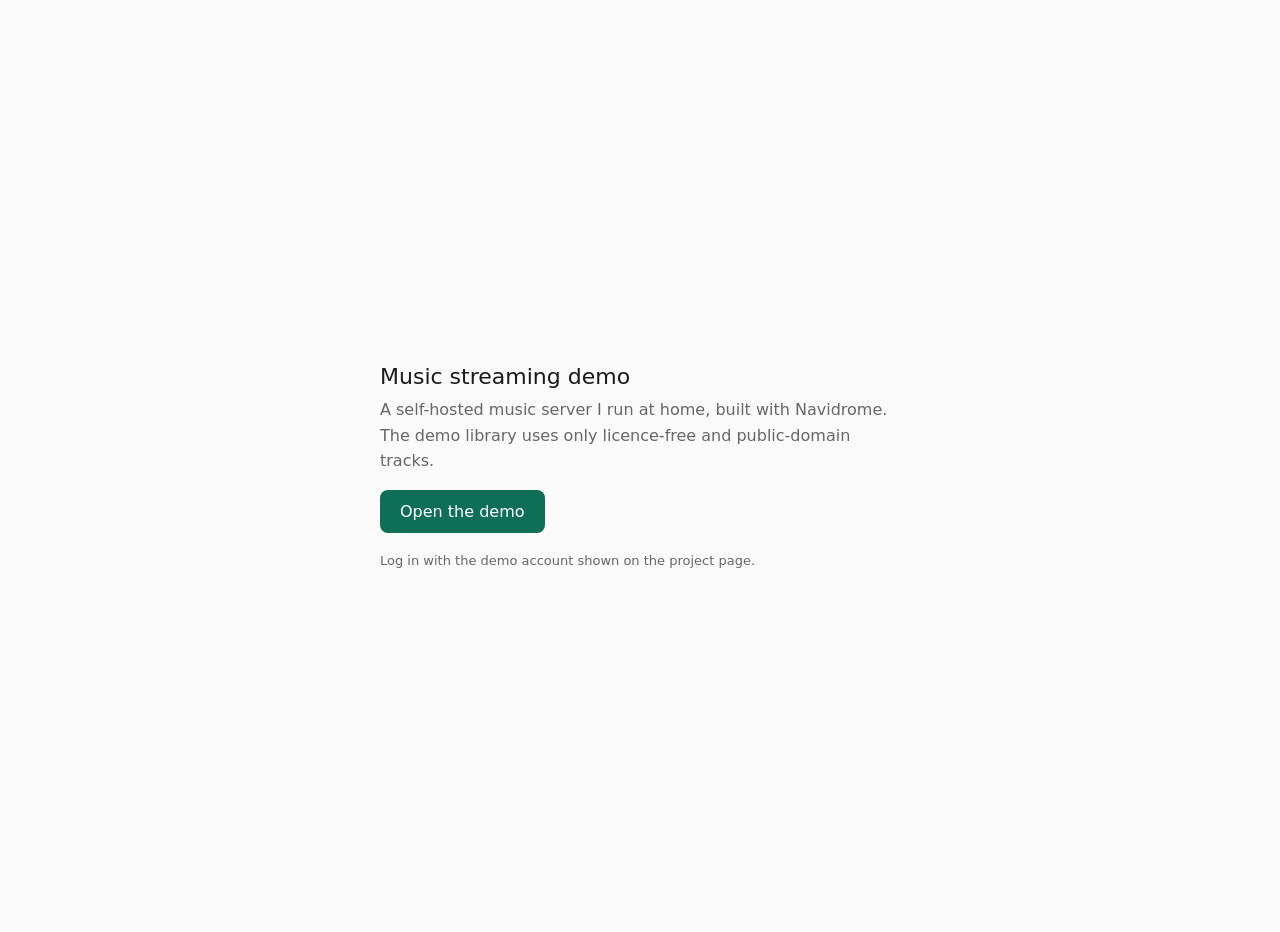
==== music/index.html @ d391514f "Add music demo page" ====
<!doctype html>
<html lang="en">
<head>
  <meta charset="utf-8">
  <meta name="viewport" content="width=device-width, initial-scale=1">
  <title>Music demo · Venkatesh Prabu</title>
  <meta name="description" content="Live demo of my self-hosted Navidrome music server.">
  <style>
    :root { color-scheme: light dark; --fg: #1a1a1a; --bg: #fafafa; --muted: #666; --accent: #0f6e56; }
    @media (prefers-color-scheme: dark) { :root { --fg: #eaeaea; --bg: #111; --muted: #aaa; --accent: #5dcaa5; } }
    body { margin: 0; font-family: system-ui, sans-serif; background: var(--bg); color: var(--fg);
           min-height: 100vh; display: flex; align-items: center; justify-content: center; padding: 16px; }
    main { max-width: 520px; text-align: left; }
    h1 { font-size: 22px; font-weight: 500; margin: 0 0 8px; }
    p { line-height: 1.6; color: var(--muted); margin: 0 0 16px; }
    a.button { display: inline-block; padding: 12px 20px; border-radius: 8px; background: var(--accent);
               color: #fff; text-decoration: none; font-weight: 500; }
    small { display: block; margin-top: 20px; color: var(--muted); font-size: 13px; }
  </style>
</head>
<body>
  <main>
    <h1>Music streaming demo</h1>
    <p>A self-hosted music server I run at home, built with Navidrome. The demo library uses only licence-free and public-domain tracks.</p>
    <a class="button" href="https://linus.tail16ef75.ts.net/">Open the demo</a>
    <small>Log in with the demo account shown on the project page.</small>
  </main>
</body>
</html>
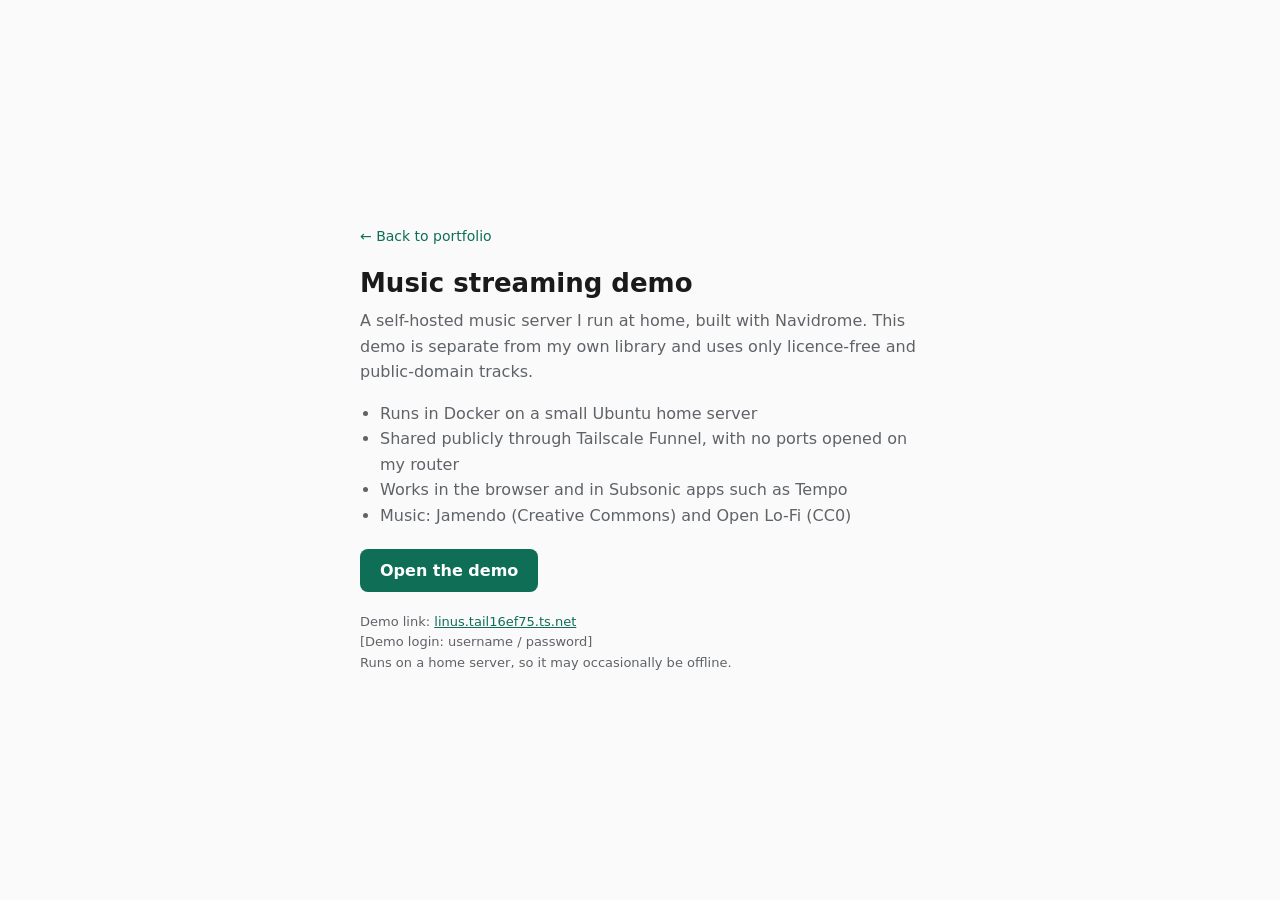
==== commit 196e9a72: "Add sample portfolio home page" ====
--- a/music/index.html
+++ b/music/index.html
@@ -6,24 +6,38 @@
   <title>Music demo · Venkatesh Prabu</title>
   <meta name="description" content="Live demo of my self-hosted Navidrome music server.">
   <style>
-    :root { color-scheme: light dark; --fg: #1a1a1a; --bg: #fafafa; --muted: #666; --accent: #0f6e56; }
-    @media (prefers-color-scheme: dark) { :root { --fg: #eaeaea; --bg: #111; --muted: #aaa; --accent: #5dcaa5; } }
-    body { margin: 0; font-family: system-ui, sans-serif; background: var(--bg); color: var(--fg);
+    :root { color-scheme: light dark; --fg: #1a1a1a; --bg: #fafafa; --muted: #5f6368; --accent: #0f6e56; --accent-fg: #fff; }
+    @media (prefers-color-scheme: dark) { :root { --fg: #ececec; --bg: #0f1112; --muted: #a3a8ab; --accent: #5dcaa5; --accent-fg: #0b1f19; } }
+    * { box-sizing: border-box; }
+    body { margin: 0; font-family: system-ui, -apple-system, "Segoe UI", sans-serif; background: var(--bg); color: var(--fg);
            min-height: 100vh; display: flex; align-items: center; justify-content: center; padding: 16px; }
-    main { max-width: 520px; text-align: left; }
-    h1 { font-size: 22px; font-weight: 500; margin: 0 0 8px; }
-    p { line-height: 1.6; color: var(--muted); margin: 0 0 16px; }
+    main { max-width: 560px; }
+    a { color: var(--accent); }
+    .back { display: inline-block; margin-bottom: 24px; font-size: 14px; text-decoration: none; }
+    h1 { font-size: 26px; font-weight: 600; margin: 0 0 10px; }
+    p, li { line-height: 1.6; color: var(--muted); }
+    p { margin: 0 0 16px; }
+    ul { padding-left: 20px; margin: 0 0 20px; }
     a.button { display: inline-block; padding: 12px 20px; border-radius: 8px; background: var(--accent);
-               color: #fff; text-decoration: none; font-weight: 500; }
-    small { display: block; margin-top: 20px; color: var(--muted); font-size: 13px; }
+               color: var(--accent-fg); text-decoration: none; font-weight: 550; }
+    small { display: block; margin-top: 20px; color: var(--muted); font-size: 13px; line-height: 1.6; }
   </style>
 </head>
 <body>
   <main>
+    <a class="back" href="/">← Back to portfolio</a>
     <h1>Music streaming demo</h1>
-    <p>A self-hosted music server I run at home, built with Navidrome. The demo library uses only licence-free and public-domain tracks.</p>
-    <a class="button" href="https://linus.tail16ef75.ts.net/">Open the demo</a>
-    <small>Log in with the demo account shown on the project page.</small>
+    <p>A self-hosted music server I run at home, built with Navidrome. This demo is separate from my own library and uses only licence-free and public-domain tracks.</p>
+    <ul>
+      <li>Runs in Docker on a small Ubuntu home server</li>
+      <li>Shared publicly through Tailscale Funnel, with no ports opened on my router</li>
+      <li>Works in the browser and in Subsonic apps such as Tempo</li>
+      <li>Music: Jamendo (Creative Commons) and Open Lo-Fi (CC0)</li>
+    </ul>
+    <a class="button" href="https://linus.tail16ef75.ts.net/" target="_blank" rel="noopener">Open the demo</a>
+    <small>Demo link: <a href="https://linus.tail16ef75.ts.net/" target="_blank" rel="noopener">linus.tail16ef75.ts.net</a><br>
+      [Demo login: username / password]<br>
+      Runs on a home server, so it may occasionally be offline.</small>
   </main>
 </body>
 </html>
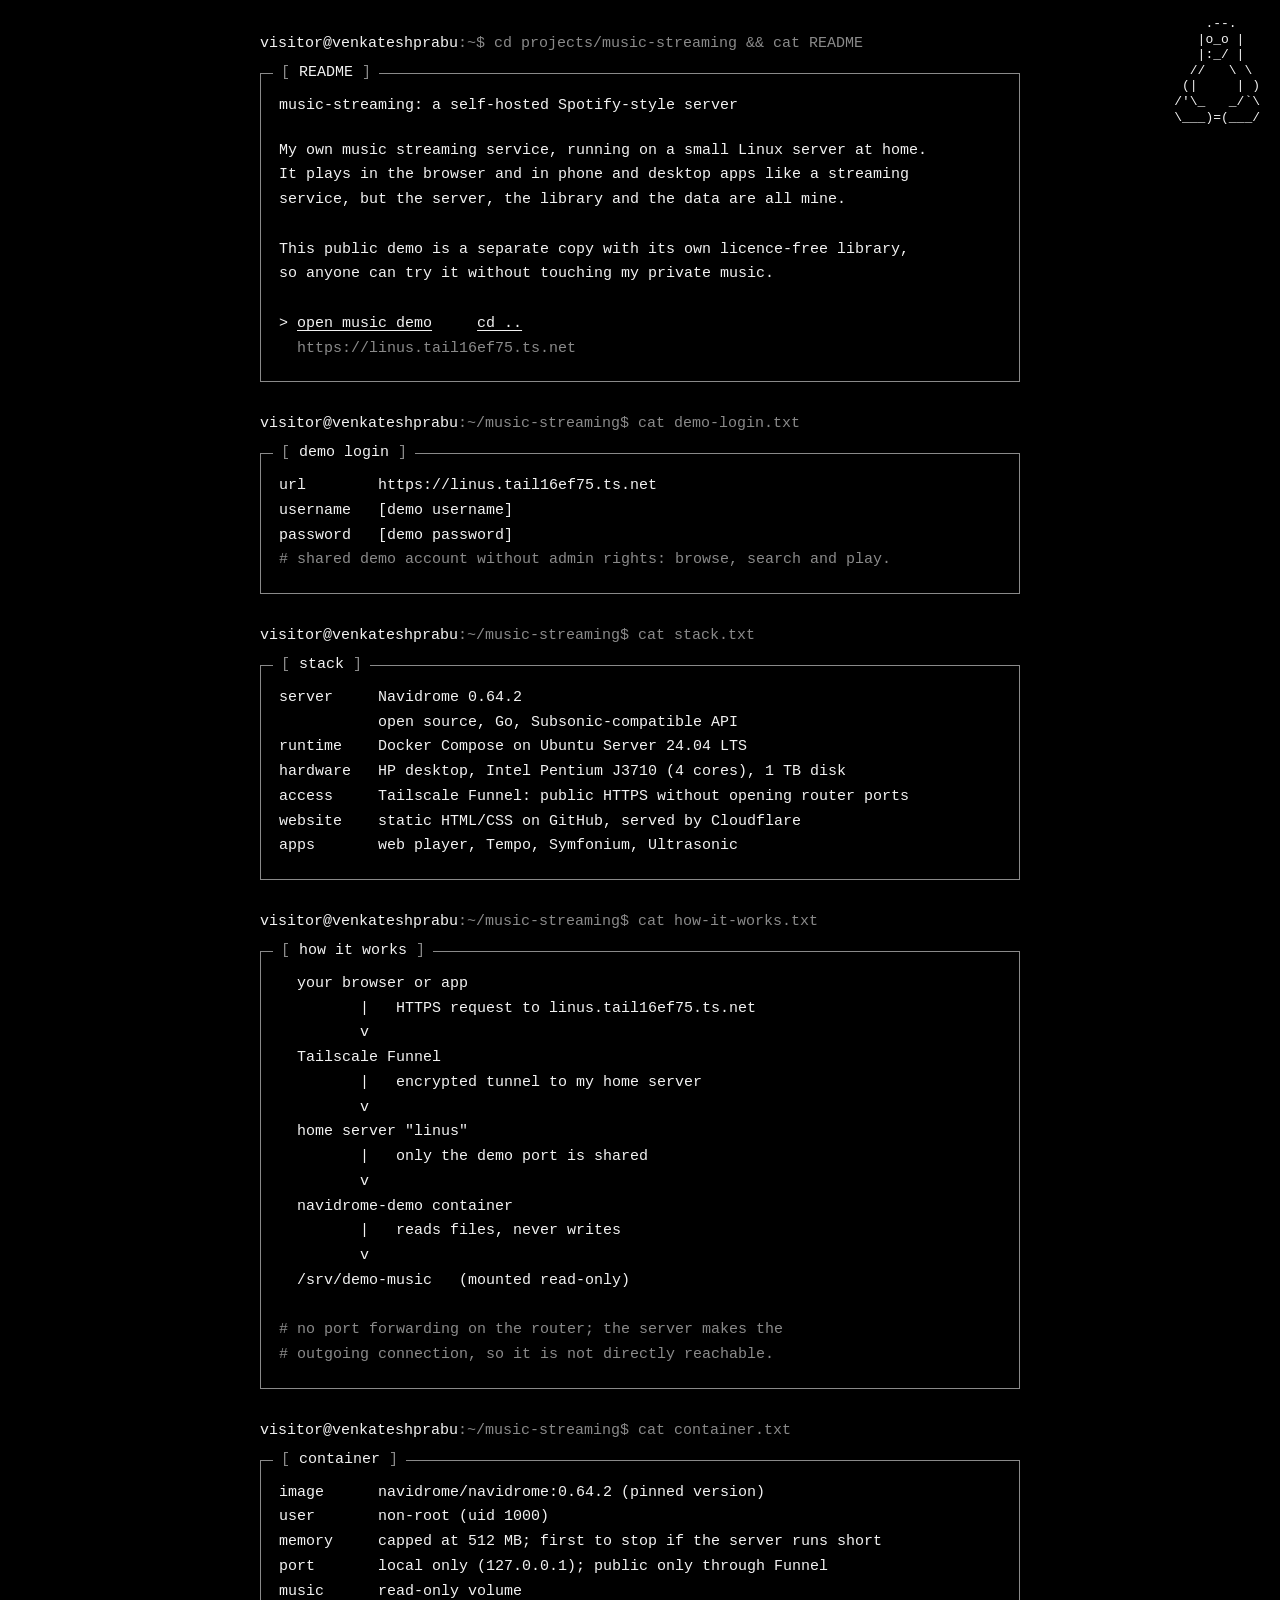
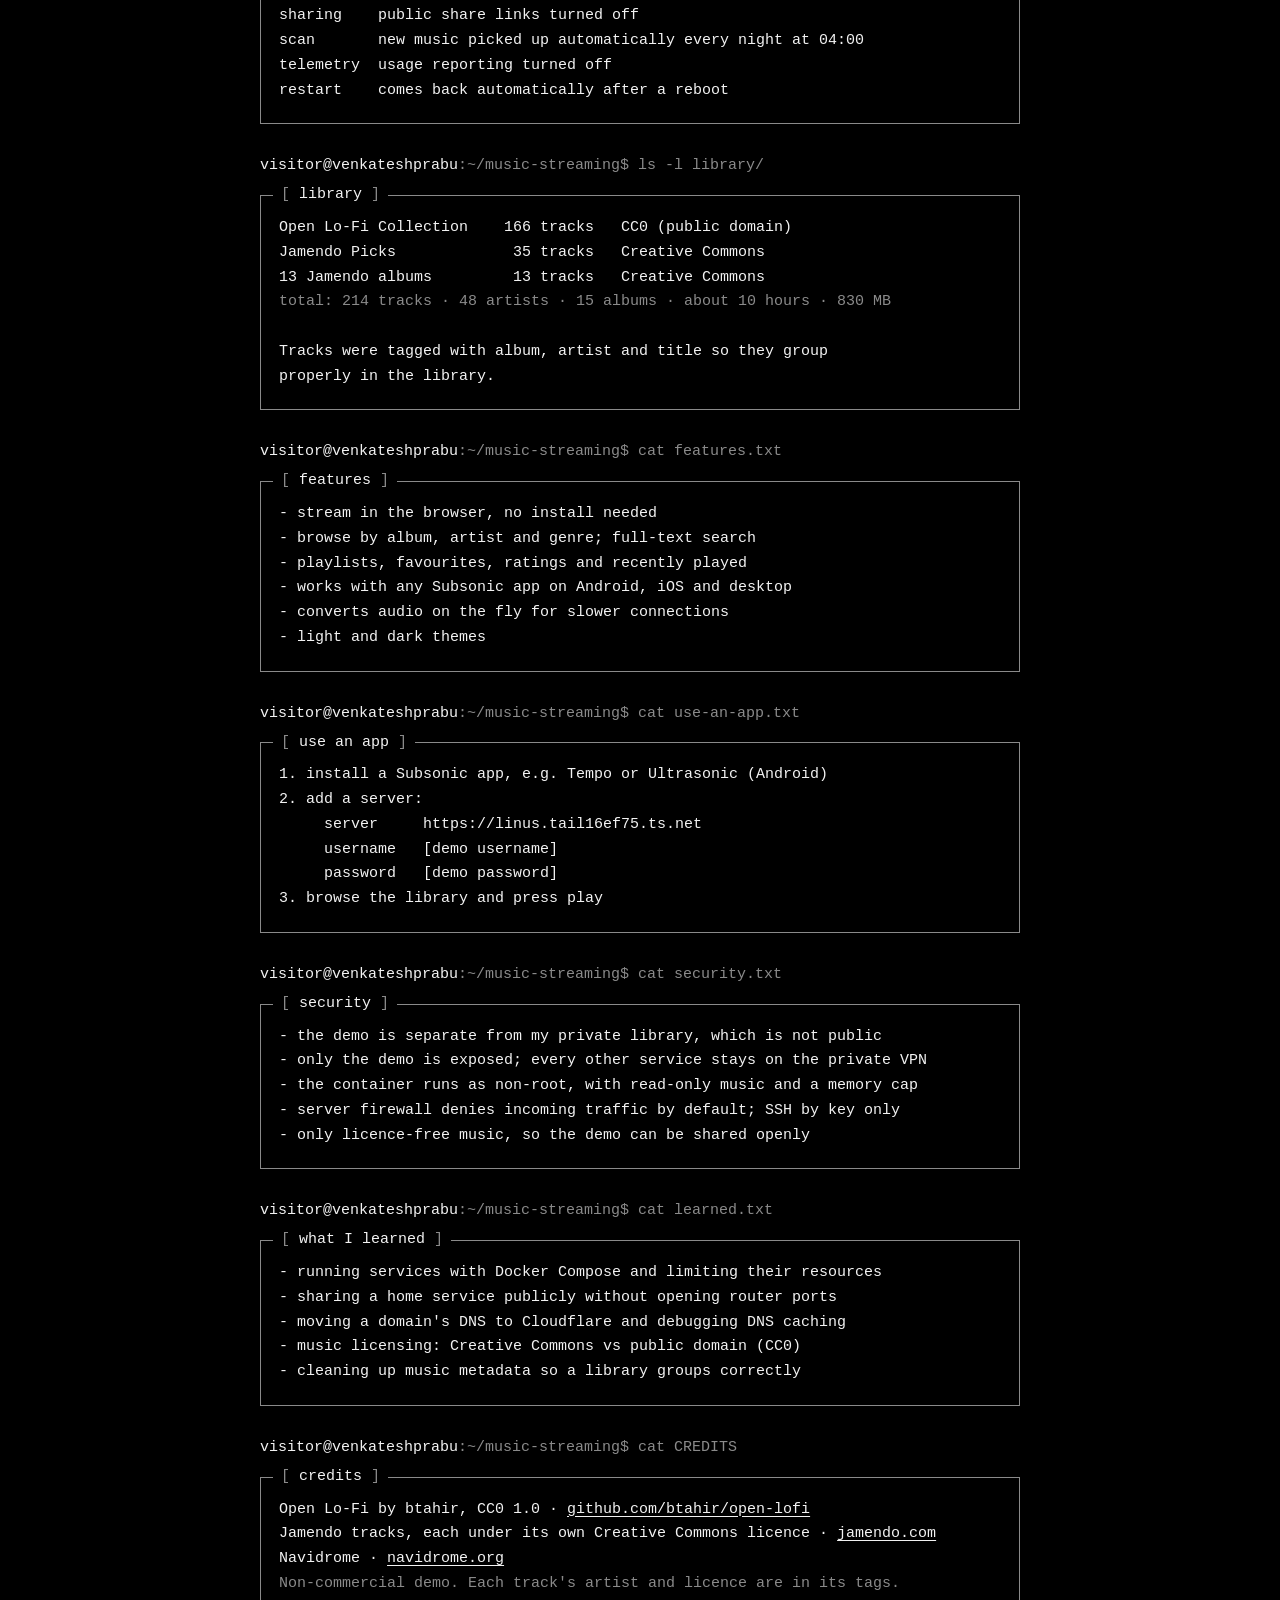
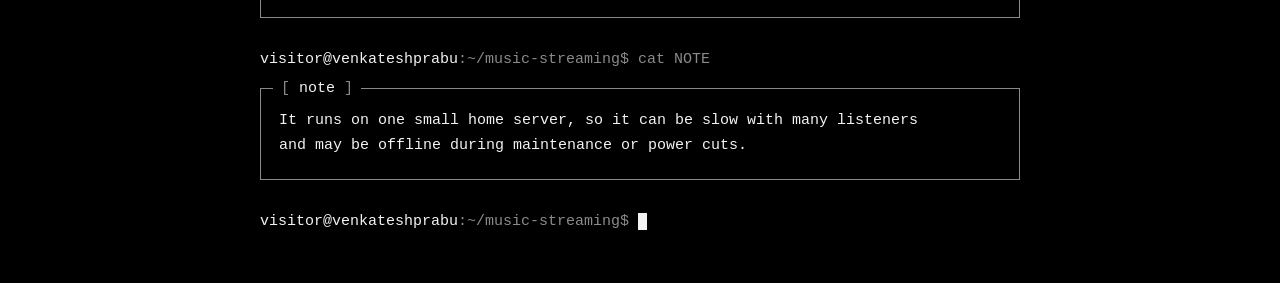
==== commit a788da79: "Boxed sections with more detail" ====
--- a/music/index.html
+++ b/music/index.html
@@ -3,41 +3,162 @@
 <head>
   <meta charset="utf-8">
   <meta name="viewport" content="width=device-width, initial-scale=1">
-  <title>Music demo · Venkatesh Prabu</title>
-  <meta name="description" content="Live demo of my self-hosted Navidrome music server.">
-  <style>
-    :root { color-scheme: light dark; --fg: #1a1a1a; --bg: #fafafa; --muted: #5f6368; --accent: #0f6e56; --accent-fg: #fff; }
-    @media (prefers-color-scheme: dark) { :root { --fg: #ececec; --bg: #0f1112; --muted: #a3a8ab; --accent: #5dcaa5; --accent-fg: #0b1f19; } }
-    * { box-sizing: border-box; }
-    body { margin: 0; font-family: system-ui, -apple-system, "Segoe UI", sans-serif; background: var(--bg); color: var(--fg);
-           min-height: 100vh; display: flex; align-items: center; justify-content: center; padding: 16px; }
-    main { max-width: 560px; }
-    a { color: var(--accent); }
-    .back { display: inline-block; margin-bottom: 24px; font-size: 14px; text-decoration: none; }
-    h1 { font-size: 26px; font-weight: 600; margin: 0 0 10px; }
-    p, li { line-height: 1.6; color: var(--muted); }
-    p { margin: 0 0 16px; }
-    ul { padding-left: 20px; margin: 0 0 20px; }
-    a.button { display: inline-block; padding: 12px 20px; border-radius: 8px; background: var(--accent);
-               color: var(--accent-fg); text-decoration: none; font-weight: 550; }
-    small { display: block; margin-top: 20px; color: var(--muted); font-size: 13px; line-height: 1.6; }
-  </style>
+  <title>Music streaming · Venkatesh Prabu</title>
+  <meta name="description" content="Self-hosted music streaming with Navidrome on a Linux home server, with a public demo.">
+  <link rel="stylesheet" href="/style.css">
 </head>
 <body>
-  <main>
-    <a class="back" href="/">← Back to portfolio</a>
-    <h1>Music streaming demo</h1>
-    <p>A self-hosted music server I run at home, built with Navidrome. This demo is separate from my own library and uses only licence-free and public-domain tracks.</p>
-    <ul>
-      <li>Runs in Docker on a small Ubuntu home server</li>
-      <li>Shared publicly through Tailscale Funnel, with no ports opened on my router</li>
-      <li>Works in the browser and in Subsonic apps such as Tempo</li>
-      <li>Music: Jamendo (Creative Commons) and Open Lo-Fi (CC0)</li>
-    </ul>
-    <a class="button" href="https://linus.tail16ef75.ts.net/" target="_blank" rel="noopener">Open the demo</a>
-    <small>Demo link: <a href="https://linus.tail16ef75.ts.net/" target="_blank" rel="noopener">linus.tail16ef75.ts.net</a><br>
-      [Demo login: username / password]<br>
-      Runs on a home server, so it may occasionally be offline.</small>
-  </main>
+<pre class="tux" aria-label="Tux, the Linux penguin">    .--.
+   |o_o |
+   |:_/ |
+  //   \ \
+ (|     | )
+/'\_   _/`\
+\___)=(___/</pre>
+
+<main>
+<div class="prompt"><b>visitor@venkateshprabu</b>:~$ cd projects/music-streaming && cat README</div>
+<section class="box">
+  <h2>README</h2>
+  <h1 class="out">music-streaming: a self-hosted Spotify-style server</h1>
+  <p class="out">My own music streaming service, running on a small Linux server at home.
+It plays in the browser and in phone and desktop apps like a streaming
+service, but the server, the library and the data are all mine.
+
+This public demo is a separate copy with its own licence-free library,
+so anyone can try it without touching my private music.
+
+&gt; <a href="https://linus.tail16ef75.ts.net/" target="_blank" rel="noopener">open music demo</a>     <a href="/">cd ..</a>
+<span class="dim">  https://linus.tail16ef75.ts.net</span></p>
+</section>
+
+<div class="prompt"><b>visitor@venkateshprabu</b>:~/music-streaming$ cat demo-login.txt</div>
+<section class="box">
+  <h2>demo login</h2>
+  <p class="out">url        https://linus.tail16ef75.ts.net
+username   [demo username]
+password   [demo password]
+<span class="dim"># shared demo account without admin rights: browse, search and play.</span></p>
+</section>
+
+<div class="prompt"><b>visitor@venkateshprabu</b>:~/music-streaming$ cat stack.txt</div>
+<section class="box">
+  <h2>stack</h2>
+  <p class="out">server     Navidrome 0.64.2
+           open source, Go, Subsonic-compatible API
+runtime    Docker Compose on Ubuntu Server 24.04 LTS
+hardware   HP desktop, Intel Pentium J3710 (4 cores), 1 TB disk
+access     Tailscale Funnel: public HTTPS without opening router ports
+website    static HTML/CSS on GitHub, served by Cloudflare
+apps       web player, Tempo, Symfonium, Ultrasonic</p>
+</section>
+
+<div class="prompt"><b>visitor@venkateshprabu</b>:~/music-streaming$ cat how-it-works.txt</div>
+<section class="box">
+  <h2>how it works</h2>
+  <p class="out">  your browser or app
+         |   HTTPS request to linus.tail16ef75.ts.net
+         v
+  Tailscale Funnel
+         |   encrypted tunnel to my home server
+         v
+  home server "linus"
+         |   only the demo port is shared
+         v
+  navidrome-demo container
+         |   reads files, never writes
+         v
+  /srv/demo-music   (mounted read-only)
+
+<span class="dim"># no port forwarding on the router; the server makes the
+# outgoing connection, so it is not directly reachable.</span></p>
+</section>
+
+<div class="prompt"><b>visitor@venkateshprabu</b>:~/music-streaming$ cat container.txt</div>
+<section class="box">
+  <h2>container</h2>
+  <p class="out">image      navidrome/navidrome:0.64.2 (pinned version)
+user       non-root (uid 1000)
+memory     capped at 512 MB; first to stop if the server runs short
+port       local only (127.0.0.1); public only through Funnel
+music      read-only volume
+sharing    public share links turned off
+scan       new music picked up automatically every night at 04:00
+telemetry  usage reporting turned off
+restart    comes back automatically after a reboot</p>
+</section>
+
+<div class="prompt"><b>visitor@venkateshprabu</b>:~/music-streaming$ ls -l library/</div>
+<section class="box">
+  <h2>library</h2>
+  <p class="out">Open Lo-Fi Collection    166 tracks   CC0 (public domain)
+Jamendo Picks             35 tracks   Creative Commons
+13 Jamendo albums         13 tracks   Creative Commons
+<span class="dim">total: 214 tracks · 48 artists · 15 albums · about 10 hours · 830 MB</span>
+
+Tracks were tagged with album, artist and title so they group
+properly in the library.</p>
+</section>
+
+<div class="prompt"><b>visitor@venkateshprabu</b>:~/music-streaming$ cat features.txt</div>
+<section class="box">
+  <h2>features</h2>
+  <p class="out">- stream in the browser, no install needed
+- browse by album, artist and genre; full-text search
+- playlists, favourites, ratings and recently played
+- works with any Subsonic app on Android, iOS and desktop
+- converts audio on the fly for slower connections
+- light and dark themes</p>
+</section>
+
+<div class="prompt"><b>visitor@venkateshprabu</b>:~/music-streaming$ cat use-an-app.txt</div>
+<section class="box">
+  <h2>use an app</h2>
+  <p class="out">1. install a Subsonic app, e.g. Tempo or Ultrasonic (Android)
+2. add a server:
+     server     https://linus.tail16ef75.ts.net
+     username   [demo username]
+     password   [demo password]
+3. browse the library and press play</p>
+</section>
+
+<div class="prompt"><b>visitor@venkateshprabu</b>:~/music-streaming$ cat security.txt</div>
+<section class="box">
+  <h2>security</h2>
+  <p class="out">- the demo is separate from my private library, which is not public
+- only the demo is exposed; every other service stays on the private VPN
+- the container runs as non-root, with read-only music and a memory cap
+- server firewall denies incoming traffic by default; SSH by key only
+- only licence-free music, so the demo can be shared openly</p>
+</section>
+
+<div class="prompt"><b>visitor@venkateshprabu</b>:~/music-streaming$ cat learned.txt</div>
+<section class="box">
+  <h2>what I learned</h2>
+  <p class="out">- running services with Docker Compose and limiting their resources
+- sharing a home service publicly without opening router ports
+- moving a domain's DNS to Cloudflare and debugging DNS caching
+- music licensing: Creative Commons vs public domain (CC0)
+- cleaning up music metadata so a library groups correctly</p>
+</section>
+
+<div class="prompt"><b>visitor@venkateshprabu</b>:~/music-streaming$ cat CREDITS</div>
+<section class="box">
+  <h2>credits</h2>
+  <p class="out">Open Lo-Fi by btahir, CC0 1.0 · <a href="https://github.com/btahir/open-lofi" target="_blank" rel="noopener">github.com/btahir/open-lofi</a>
+Jamendo tracks, each under its own Creative Commons licence · <a href="https://www.jamendo.com" target="_blank" rel="noopener">jamendo.com</a>
+Navidrome · <a href="https://www.navidrome.org" target="_blank" rel="noopener">navidrome.org</a>
+<span class="dim">Non-commercial demo. Each track's artist and licence are in its tags.</span></p>
+</section>
+
+<div class="prompt"><b>visitor@venkateshprabu</b>:~/music-streaming$ cat NOTE</div>
+<section class="box">
+  <h2>note</h2>
+  <p class="out">It runs on one small home server, so it can be slow with many listeners
+and may be offline during maintenance or power cuts.</p>
+</section>
+
+<div class="prompt"><b>visitor@venkateshprabu</b>:~/music-streaming$ <span class="cursor" aria-hidden="true"></span></div>
+</main>
 </body>
 </html>
--- a/style.css
+++ b/style.css
@@ -0,0 +1,41 @@
+/* Shared terminal theme for venkateshprabu.me */
+:root { color-scheme: dark; --bg: #000; --fg: #f2f2f2; --dim: #8a8a8a; }
+* { box-sizing: border-box; }
+html, body { margin: 0; background: var(--bg); color: var(--fg); }
+body { font: 15px/1.65 ui-monospace, "SF Mono", Menlo, Consolas, "Liberation Mono", monospace;
+       min-height: 100vh; padding: 32px 16px 48px; }
+main { max-width: 760px; margin: 0 auto; }
+
+.tux { position: absolute; top: 16px; right: 20px; margin: 0; color: var(--fg);
+       font-size: 13px; line-height: 1.2; user-select: none; }
+
+.prompt { color: var(--dim); }
+.prompt b { color: var(--fg); font-weight: 400; }
+.out { margin: 0 0 20px; white-space: pre-wrap; }
+.dim { color: var(--dim); }
+h1, h2 { font: inherit; margin: 0; }
+
+/* Boxed sections: a thin frame with the title sitting in the top border, like a terminal window */
+.box { position: relative; border: 1px solid var(--dim); padding: 20px 18px 6px; margin: 16px 0 30px; }
+.box > h2 { position: absolute; top: -0.85em; left: 12px; padding: 0 8px; background: var(--bg); color: var(--fg); }
+.box > h2::before { content: "[ "; color: var(--dim); }
+.box > h2::after { content: " ]"; color: var(--dim); }
+.box .out:last-child { margin-bottom: 14px; }
+
+a { color: var(--fg); text-decoration: underline; text-underline-offset: 3px; }
+a:hover, a:focus-visible { background: var(--fg); color: var(--bg); text-decoration: none; outline: none; }
+
+.cursor { display: inline-block; width: .6em; height: 1.1em; background: var(--fg); vertical-align: text-bottom; }
+@media (prefers-reduced-motion: no-preference) {
+  .cursor { animation: blink 1s steps(1) infinite; }
+  @keyframes blink { 50% { opacity: 0; } }
+}
+
+@media (max-width: 960px) {
+  .tux { position: static; margin: 0 0 24px auto; width: max-content; }
+}
+@media (max-width: 640px) {
+  body { font-size: 13px; padding-top: 20px; }
+  .out { overflow-wrap: anywhere; }
+  .box { padding: 18px 12px 4px; }
+}
